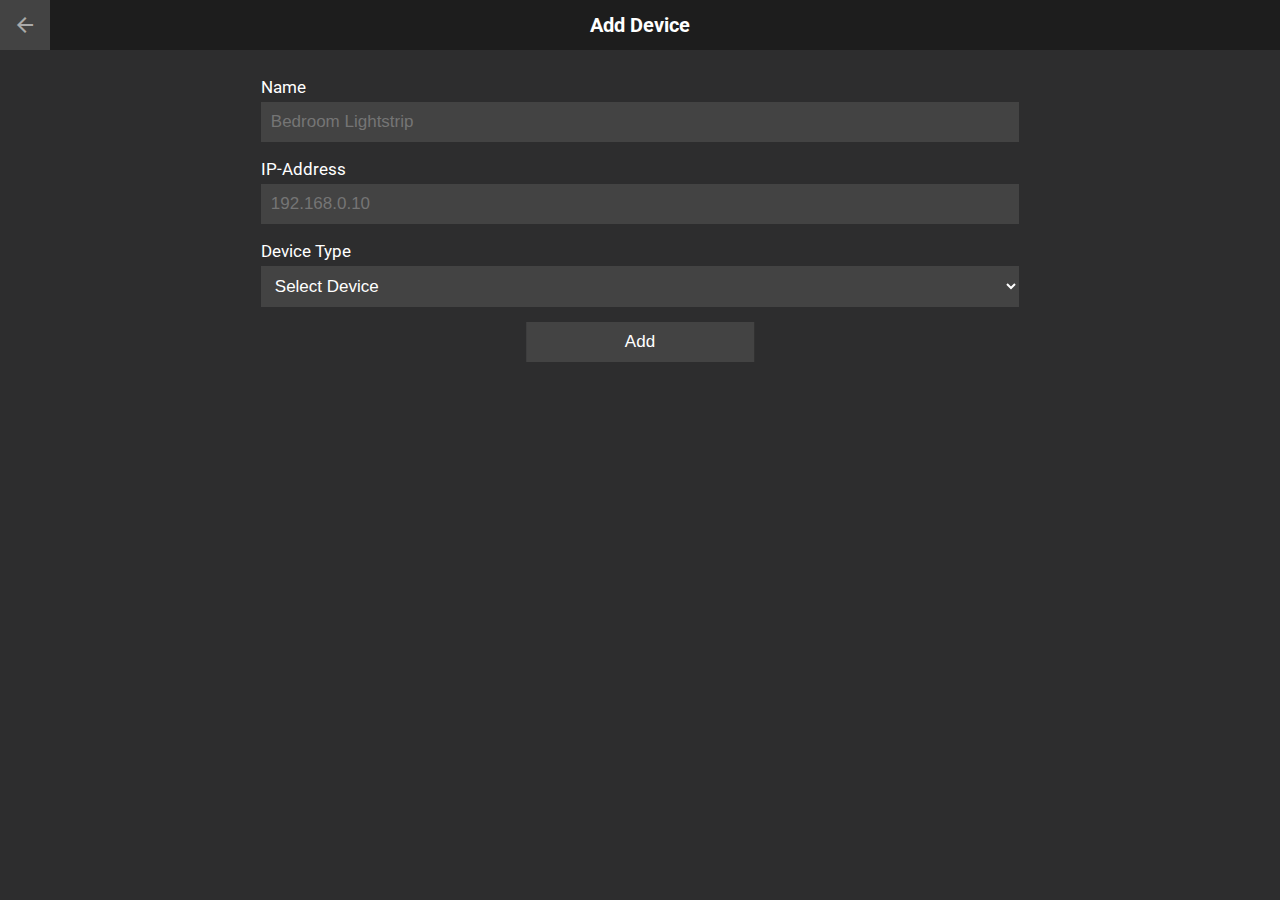
==== web/add-device.html @ 73e26a23 "Added page to add new device" ====
<!DOCTYPE html>
<html lang="en">
<head>
	<meta charset="UTF-8">
	<meta name="viewport" content="width=device-width, initial-scale=1.0">
	<title>Yeelight - Add device</title>
	<link rel="shortcut icon" href="icon.png" type="image/x-icon">
	<link rel="stylesheet" href="style.css">
	<link href="https://fonts.googleapis.com/css2?family=Roboto:wght@100;300&display=swap" rel="stylesheet">
	<link href="https://fonts.googleapis.com/icon?family=Material+Icons"rel="stylesheet">
</head>
<body>
	<div id="header">
		<h1>
			Add Device
		</h1>
		<div id="back" onclick="location.href = 'dashboard.html'">
			<span class="material-icons">
				arrow_back
			</span>
		</div>
	</div>
	<div id="new-device">
		<p id="label">Name</p>
		<input type="text" id="name" placeholder="Bedroom Lightstrip">

		<p id="label">IP-Address</p>
		<input type="text" id="ip" placeholder="192.168.0.10">

		<p id="label">Device Type</p>
		<select id="device-type">
			<option value="">Select Device</option>
			<option value="lightstrip-plus">Yeelight Lightstrip Plus</option>
		</select>

		<button id="add-device">Add</button>
	</div>
</body>
</html>
---- web/style.css ----
html {
	background: #2d2d2e;
	color: white;
	font-family: Roboto, Arial, Helvetica, sans-serif;
	font-size: 1.2vw;
}

#header {
	width: 100%;
	height: 50px;
	background: #1d1d1d;
	position: fixed;
	z-index: 999;
	top:0;
	left:0;
}

#header h1 {
	position: absolute;
	top: 50%;
	left: 50%;
	margin: 0;
	font-size: 20px;
	transform: translate(-50%, -50%);
}

#add {
	position: absolute;
	top: 0;
	right: 0;
	width: 50px;
	height: 50px;
	font-size: 30px;
	font-weight: 100;
	color: #aaa;
	transition-duration: 300ms;
	cursor: pointer;
}

#add p {
	position: absolute;
	top: 50%;
	left: 50%;
	transform: translate(-50%, -50%);
	margin: 0;
}

#add:hover {
	background-color: #434343;
}

#back {
	position: absolute;
	top: 0;
	right: left;
	width: 50px;
	height: 50px;
	font-size: 30px;
	font-weight: 100;
	color: #aaa;
	transition-duration: 300ms;
	cursor: pointer;
}

#back span {
	position: absolute;
	top: 50%;
	left: 50%;
	transform: translate(-50%, -50%);
	margin: 0;
}

#back:hover {
	background-color: #434343;
}

#device-list {
	position: relative;
	top: 60px;
}

#new-device {
	position: relative;
	top: 60px;
	width: 60%;
	margin: auto;
}

#new-device input {
	width: 100%;
	background-color: #434343;
	border: none;
	outline: none;
	color: white;
	font-size: 17px;
	padding: 10px;
	display: block;
	box-sizing: border-box;
}

#new-device input:focus {
	border-left: 3px solid #0dcc46;

}

#device-type {
	border: none;
	outline: none;
	cursor: pointer;
	width: 100%;
	background-color: #434343;
	color: white;
	padding: 10px;
	font-size: 17px;
}

#device-type:focus {
	border-left: 3px solid #0dcc46;
}

#add-device {
	position: relative;
	left: 50%;
	transform: translate(-50%,0);
	width: 30%;
	margin-top: 15px;
	border: none;
	background-color: #434343;
	color: white;
	font-size: 17px;
	padding: 10px;
	cursor: pointer;
	transition-duration: 300ms;
}

#add-device:hover {
	background-color: #5a5a5c;
}
#no-devices {
	position: absolute;
	left:50%;
	transform: translate(-50%, 0);
	font-size: 20px;
}

.device {
	width: 60%;
	margin: auto;
	position: relative;
	padding: 10px;
	cursor: pointer;
	transition-duration: 300ms;
}

.device h2 {
	margin-top: 0;
	font-size: 20px;
}

.device p{
	margin-bottom: 0;
	font-size: 15px;
}

.dashboard-power {
	position: absolute;
	top: 50%;
	right: 10px;
	transform: translate(0, -50%);
	width: 45px;
	height: 45px;
	cursor: pointer;
	background-color: #434343;
	border-radius: 100%;
	border:0;
	color: #f1f1f3;
	transition-duration: 300ms;
}

.dashboard-power:hover {
	background: #5a5a5c;
}

.on {
	background-color: #0dcc46;
}
.on:hover {
	background-color: #0da73b;
}


.dashboard-power span {
	position: absolute;
	top:50%;
	left:50%;
	transform: translate(-50%, -50%);
}

.device hr {
	border:0;
	border-top: 1px solid #262627;
	margin-top: 10px;
}

#colorpicker-container {
	position: relative;
	height: 302px;
	width: 502px;
	margin-top: 5%;
}

#colorpicker {
	border: 1px solid black;
	position: absolute;
	z-index: -1;
}

#colorpicker-marker {
	position: absolute;
	z-index: 1;
	border: 2px solid #fffffffa;
	border-radius: 100%;
	width: 15px;
	height: 15px;
	transform: translate(-50%, -50%);
}

#container {
	width: 500px;
	margin: auto;
}

#color-sliders {
	width: 100%;
}

#control-power {
	background: #5a5a5c;
	color: white;
	font-family: Roboto, Arial, Helvetica, sans-serif;
	font-size: 1.2vw;
	border: none;
	padding: 10px;
	width: 30%;
	left:50%;
	position: relative;
	transform: translate(-50%,0);
}

#label {
	margin-bottom: 5px;
	font-size: 17px;
}

@media screen and (-webkit-min-device-pixel-ratio:0) {
    .slider {
      overflow: hidden;
      width: 100%;
      -webkit-appearance: none;
	  background-color: #999;
	  outline: none;
    }
    
    .slider::-webkit-slider-runnable-track {
      height: 20px;
      -webkit-appearance: none;
    }
    
    .slider::-webkit-slider-thumb {
      width: 20px;
      -webkit-appearance: none;
      height: 20px;
      cursor: pointer;
      background: #434343;
      box-shadow: -500px 0 0 500px #fff;
    }
}
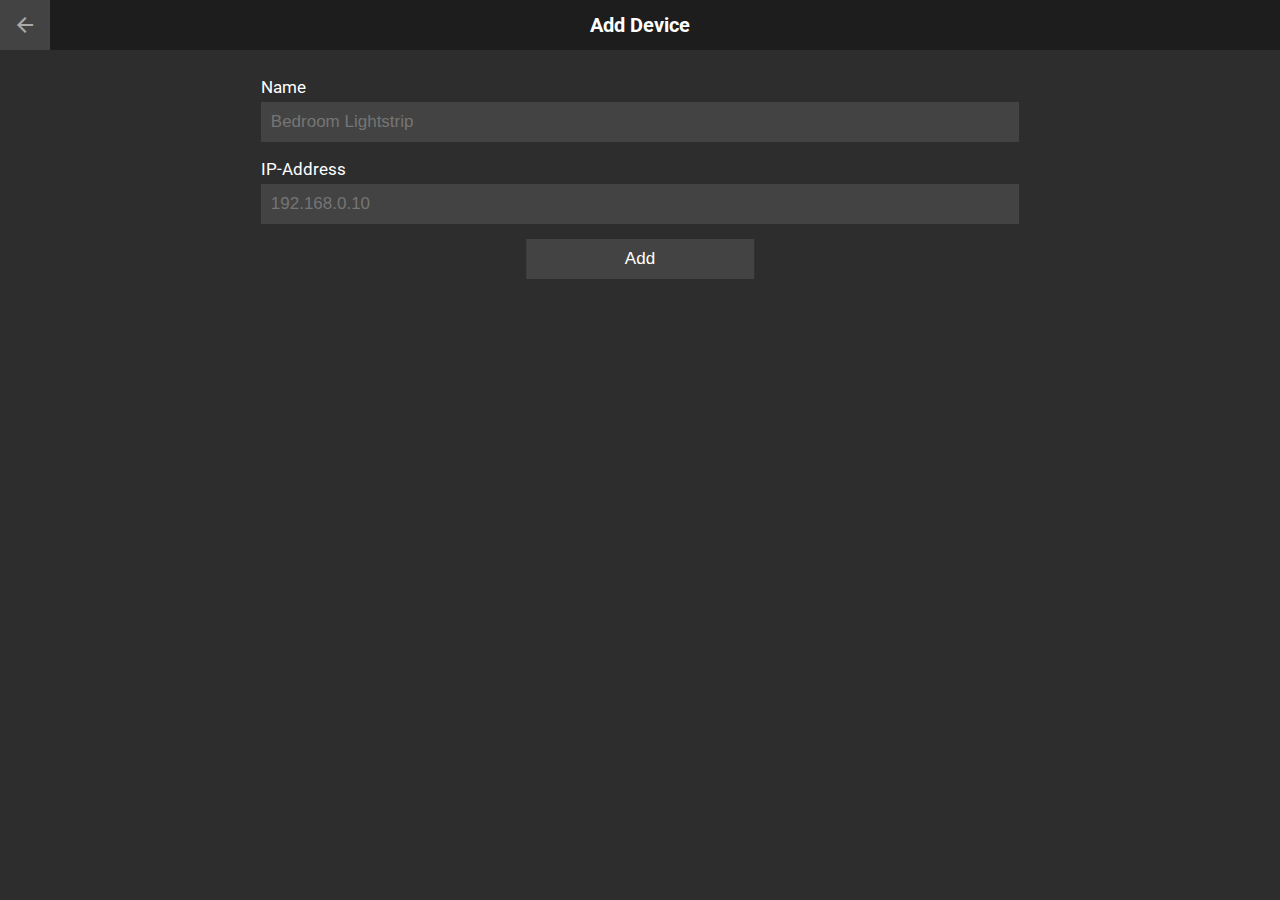
==== commit 57871307: "Add and store devices" ====
--- a/web/add-device.html
+++ b/web/add-device.html
@@ -8,6 +8,8 @@
 	<link rel="stylesheet" href="style.css">
 	<link href="https://fonts.googleapis.com/css2?family=Roboto:wght@100;300&display=swap" rel="stylesheet">
 	<link href="https://fonts.googleapis.com/icon?family=Material+Icons"rel="stylesheet">
+	<script src="/eel.js"></script>
+	<script src="add-device.js"></script>
 </head>
 <body>
 	<div id="header">
@@ -27,13 +29,7 @@
 		<p id="label">IP-Address</p>
 		<input type="text" id="ip" placeholder="192.168.0.10">
 
-		<p id="label">Device Type</p>
-		<select id="device-type">
-			<option value="">Select Device</option>
-			<option value="lightstrip-plus">Yeelight Lightstrip Plus</option>
-		</select>
-
-		<button id="add-device">Add</button>
+		<button id="add-device" onclick="addDevice()">Add</button>
 	</div>
 </body>
 </html>--- a/web/style.css
+++ b/web/style.css
@@ -125,6 +125,7 @@
 	width: 30%;
 	margin-top: 15px;
 	border: none;
+	outline: none;
 	background-color: #434343;
 	color: white;
 	font-size: 17px;
